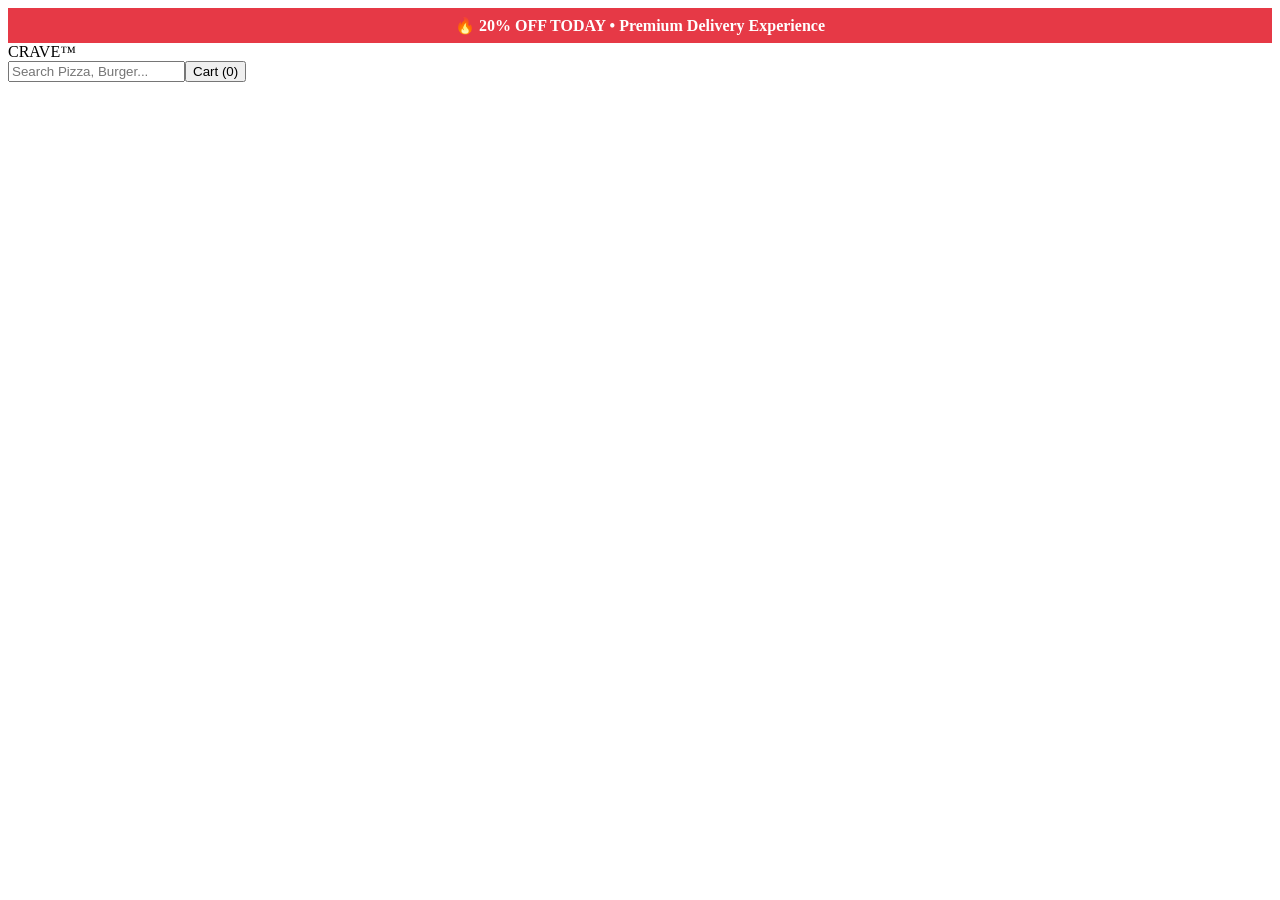
==== index.html @ 73a032f0 "Add initial index.html file for CRAVE project" ====
<!DOCTYPE html><html><head><meta charset='UTF-8'><meta name='viewport' content='width=device-width,initial-scale=1'><title>CRAVE Final</title><link rel='stylesheet' href='style.css'></head><body><div style='background:#e63946;color:#fff;text-align:center;padding:8px;font-weight:bold'>🔥 20% OFF TODAY • Premium Delivery Experience</div><header class='top'><div class='logo'>CRAVE™</div><input id='search' placeholder='Search Pizza, Burger...'><button id='cartBtn'>Cart (<span id='count'>0</span>)</button></header><nav id='cats'></nav><main id='app'></main><aside id='cart' class='hide'></aside><script src='foods.js'></script><script src='app.js'></script></body></html>
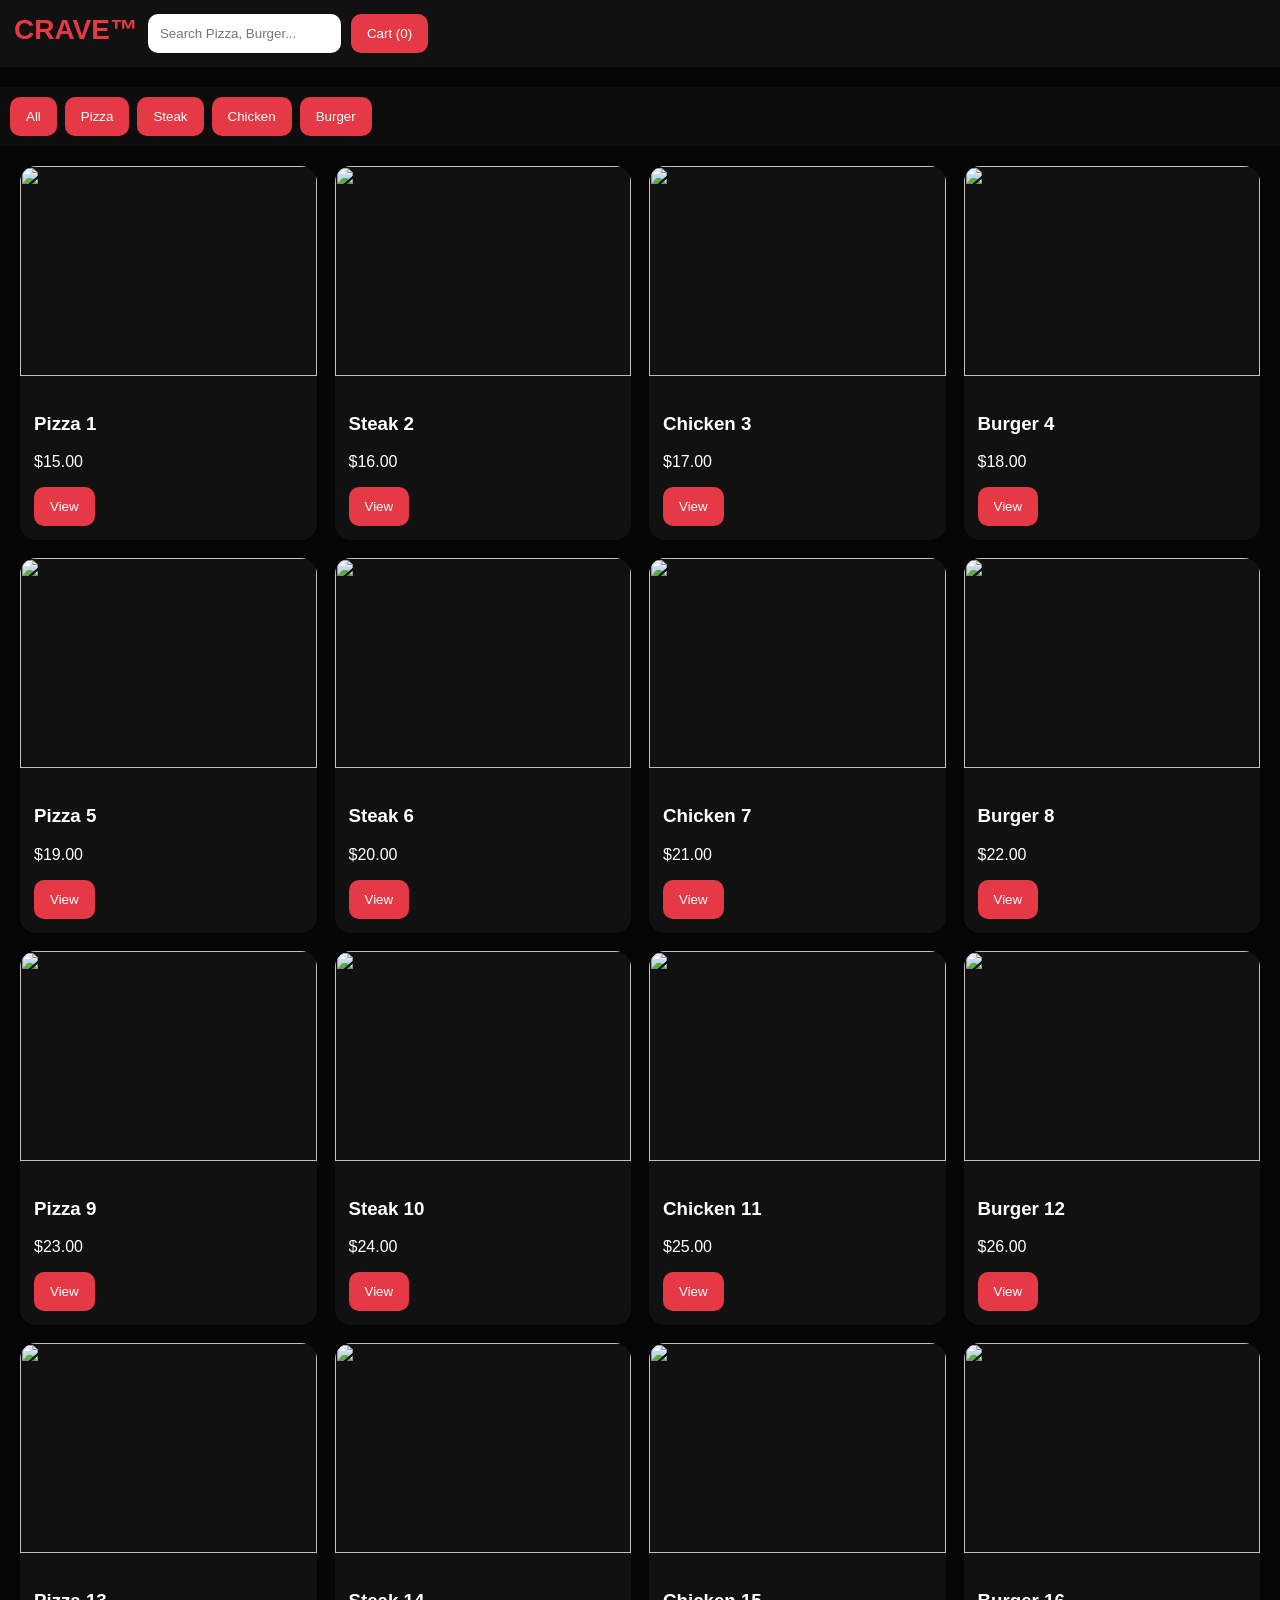
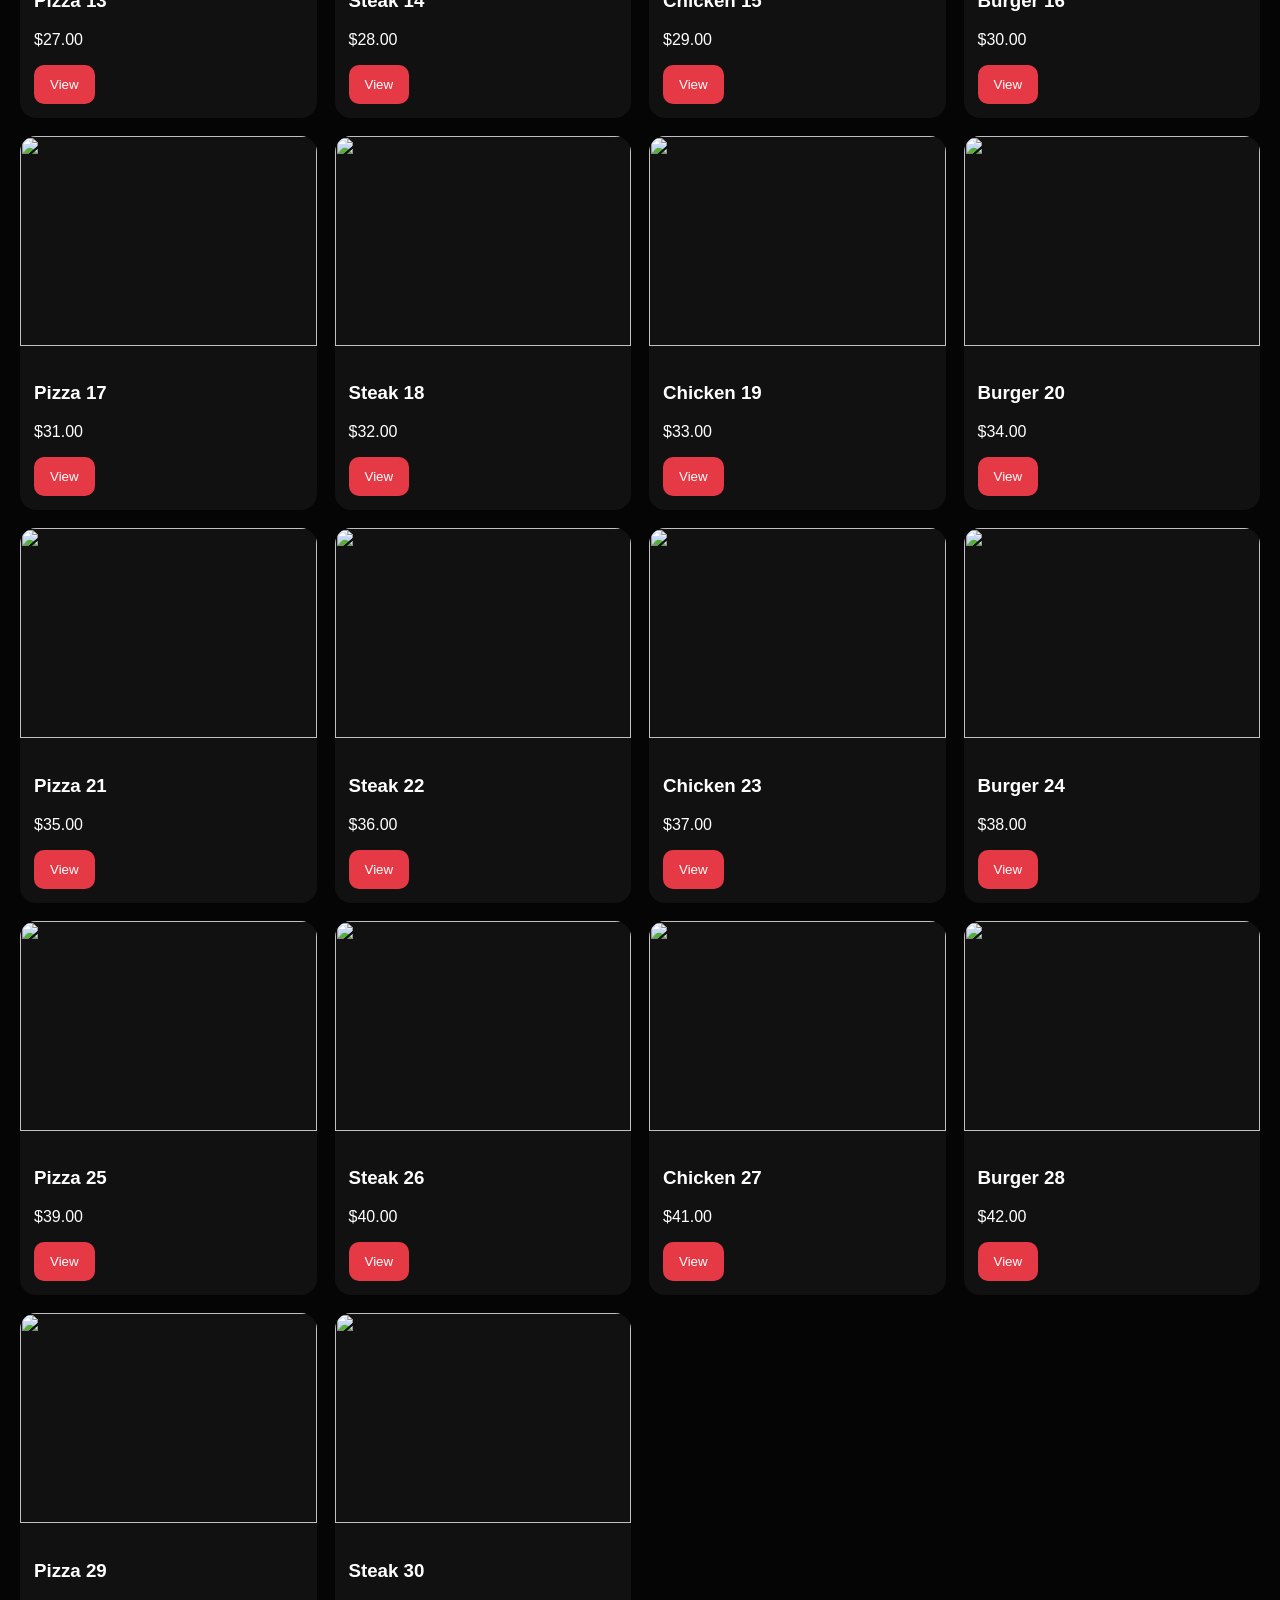
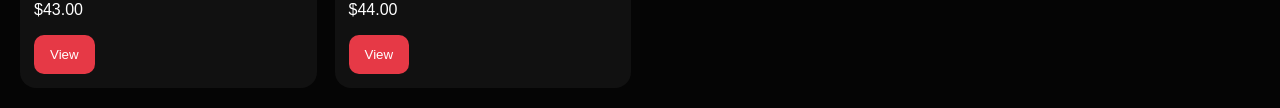
==== commit 8db3837f: "Update index.html" ====
--- a/index.html
+++ b/index.html
@@ -1 +1,14 @@
-<!DOCTYPE html><html><head><meta charset='UTF-8'><meta name='viewport' content='width=device-width,initial-scale=1'><title>CRAVE Final</title><link rel='stylesheet' href='style.css'></head><body><div style='background:#e63946;color:#fff;text-align:center;padding:8px;font-weight:bold'>🔥 20% OFF TODAY • Premium Delivery Experience</div><header class='top'><div class='logo'>CRAVE™</div><input id='search' placeholder='Search Pizza, Burger...'><button id='cartBtn'>Cart (<span id='count'>0</span>)</button></header><nav id='cats'></nav><main id='app'></main><aside id='cart' class='hide'></aside><script src='foods.js'></script><script src='app.js'></script></body></html>
+
+<!DOCTYPE html><html><head><meta charset='UTF-8'><meta name='viewport' content='width=device-width,initial-scale=1'><title>CRAVE Final</title><link rel='stylesheet' href='style.css'></head><body><header class='top'><div class='logo'>CRAVE™</div><input id='search' placeholder='Search Pizza, Burger...'><button id='cartBtn'>Cart (<span id='count'>0</span>)</button></header><div id='auth' style='padding:10px'></div><nav id='cats'></nav><main id='app'></main><aside id='cart' class='hide'></aside><script src='foods.js'></script><script src='app.js'></script>
+<script async crossorigin="anonymous"
+data-clerk-publishable-key="pk_test_cHJlbWl1bS1iZWV0bGUtMzguY2xlcmsuYWNjb3VudHMuZGV2JA"
+src="https://cdn.jsdelivr.net/npm/@clerk/clerk-js@4/dist/clerk.browser.js"></script>
+<script>
+window.addEventListener("load", async () => {
+  try {
+    await Clerk.load();
+    const a=document.getElementById('auth'); if(Clerk.user){a.innerHTML=`<button onclick="Clerk.signOut()">Sign Out</button>`;} else {a.innerHTML=`<button onclick="Clerk.openSignIn()">Sign In</button>`;}
+  } catch(e){console.log(e)}
+});
+</script>
+</body></html>
--- a/style.css
+++ b/style.css
@@ -0,0 +1 @@
+*{box-sizing:border-box}body{margin:0;background:#050505;color:#fff;font-family:Arial}img{max-width:100%}.top{display:flex;gap:10px;flex-wrap:wrap;padding:14px;background:#111;position:sticky;top:0}.logo{font-size:28px;font-weight:800;color:#e63946}input,select{padding:12px;border:none;border-radius:10px}button{padding:12px 16px;border:none;border-radius:10px;background:#e63946;color:#fff;cursor:pointer}nav{display:flex;gap:8px;overflow:auto;padding:10px;background:#0d0d0d}#app{padding:20px;display:grid;grid-template-columns:repeat(auto-fit,minmax(250px,1fr));gap:18px}.card{background:#111;border-radius:16px;overflow:hidden}.card img{width:100%;height:210px;object-fit:cover}.pad{padding:14px}.hide{display:none}#cart{position:fixed;right:0;top:0;width:380px;max-width:100%;height:100%;background:#111;padding:16px;overflow:auto}.detail{max-width:900px;margin:auto;padding:20px}.detail img{width:100%;max-height:420px;object-fit:cover;border-radius:12px}.row{display:flex;justify-content:space-between;gap:8px;margin:10px 0}.flash{animation:pop .4s}@keyframes pop{0%{transform:scale(1)}50%{transform:scale(1.15)}100%{transform:scale(1)}}@media(max-width:600px){#app{grid-template-columns:1fr}.logo{font-size:22px}}
